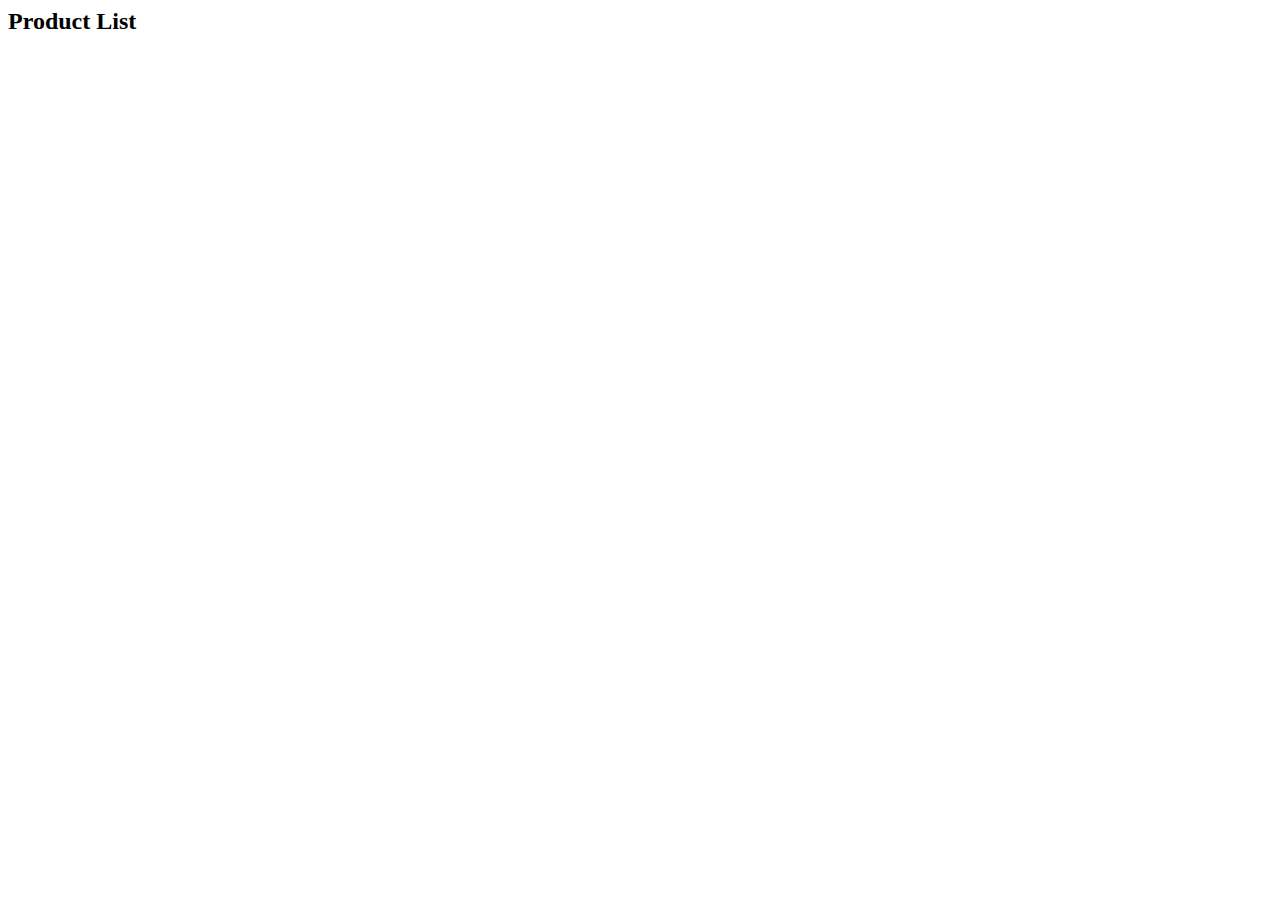
==== 07_DOM/Assignment02/index.html @ 1a7cc8d7 "Update'31-10-2564'" ====
<html lang="en">
  <head>
    <title>Document</title>
  </head>
  <body>
    <div id="heading">
      <h2>Product List</h2>
    </div>
    <div id="products">
      
    </div>
    <script src="script.js" type="module"></script>
  </body>
</html>
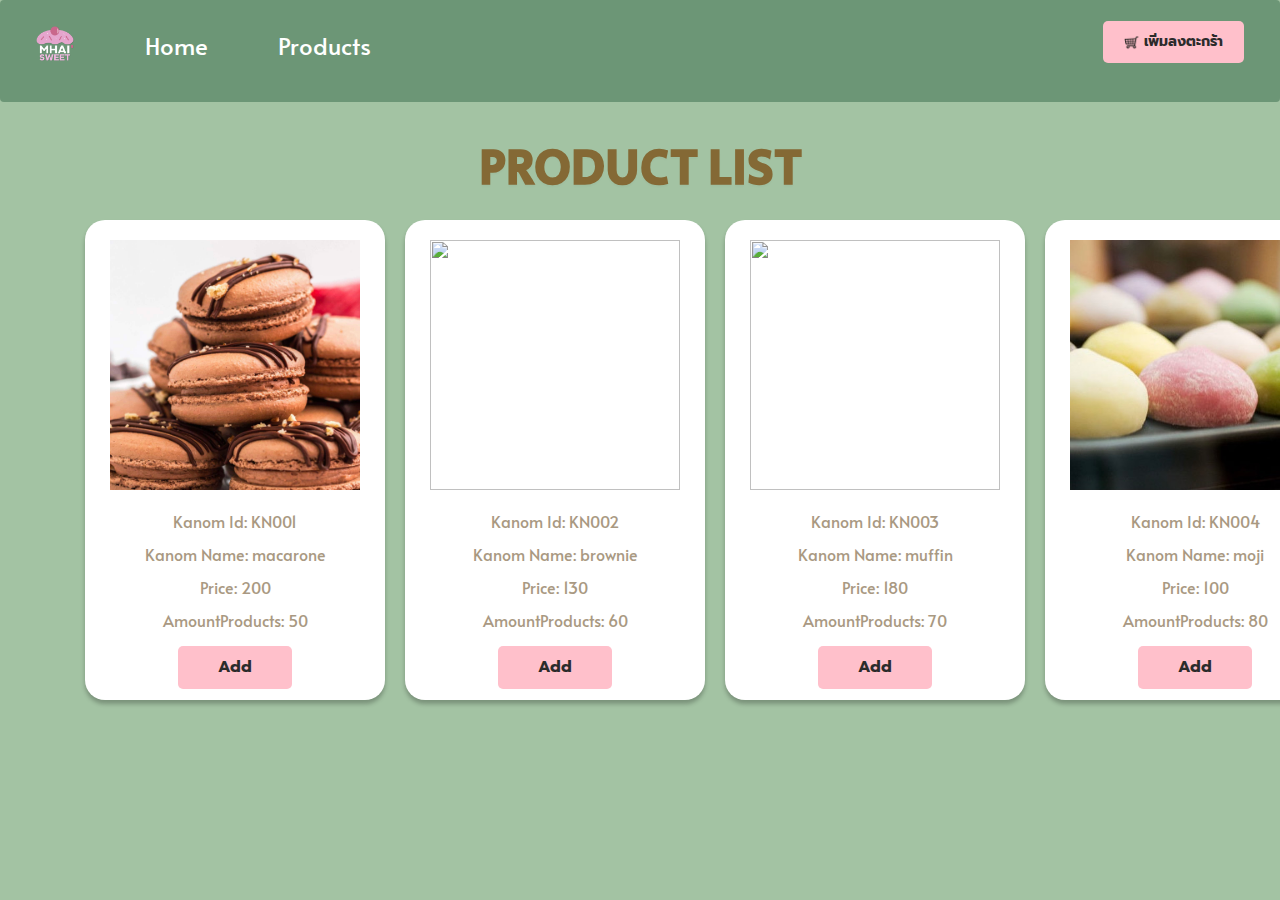
==== commit e4564e20: "Update Kanom" ====
--- a/07_DOM/Assignment02/index.html
+++ b/07_DOM/Assignment02/index.html
@@ -1,14 +1,40 @@
 <html lang="en">
   <head>
-    <title>Document</title>
-  </head>
+    <title>KANOM'S MhaiSexy</title>
+    <meta charset="utf-8" />
+    <meta name="viewport" content="width=device-width, initial-scale=1" />
+    <link rel="stylesheet" href="https://maxcdn.bootstrapcdn.com/bootstrap/3.4.1/css/bootstrap.min.css"/>
+    <script src="https://ajax.googleapis.com/ajax/libs/jquery/3.5.1/jquery.min.js"></script>
+    <script src="https://maxcdn.bootstrapcdn.com/bootstrap/3.4.1/js/bootstrap.min.js"></script>
+<style>
+    @import url(style.css);
+</style>
+
+</head>
   <body>
-    <div id="heading">
-      <h2>Product List</h2>
+    <nav class="navbar justify-content-between">
+      <ul>  
+        <li>
+          <span>
+            <img class = "navbar-brand" id ="logo" src = "img/logo.png">
+          </span>
+        </li>
+        <li>
+          <a class="navbar-brand" id = "home" href="#">Home</a>
+        </li>
+        <li>
+          <a class="navbar-brand" id = "product" href="#">Products</a>
+        </li>
+      </ul>
+      <button class="btn btn-outline-success my-2 my-sm-0 navbar-right" type="submit">
+        <img class="imgBasket" src="img/basket.png">เพิ่มลงตะกร้า
+      </button>
+    </nav>
+
+    <div class="container text-center">
+      <h2>PRODUCT LIST</h2>
     </div>
-    <div id="products">
-      
-    </div>
+    <div id="products"></div>
     <script src="script.js" type="module"></script>
   </body>
-</html>+</html>
